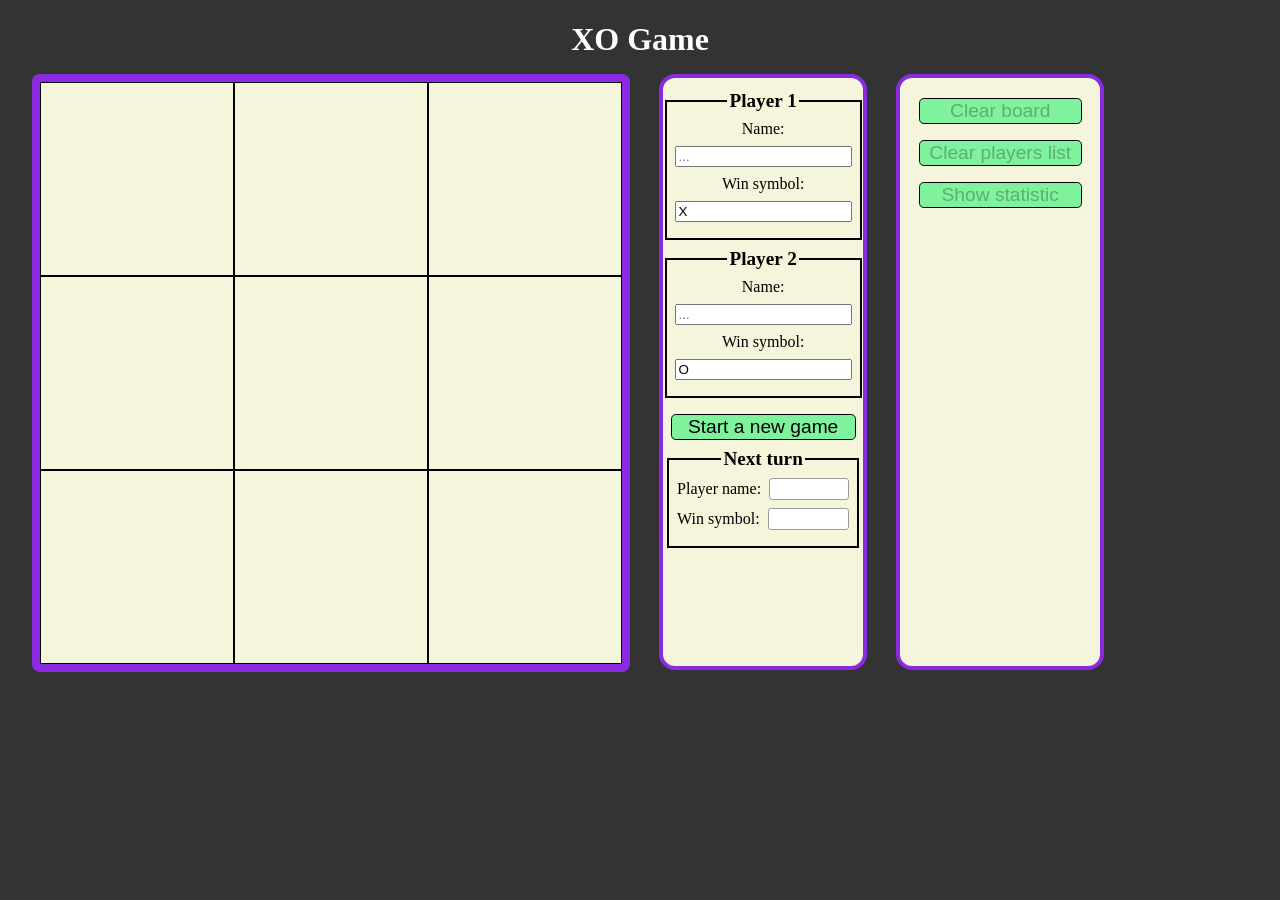
==== app/src/index.html @ b2dba9e0 "Fix login into git (usernamePassword type instead of secretString)" ====
<!doctype html>
<html lang="en">
<head>
    <meta charset="UTF-8" />
    <title>xoGame</title>
    <link rel="stylesheet" href="CSS/xoGame.css" />
    <script type="module" src="JS/xoGame.js"></script>
</head>
<body>
    <h1>XO Game</h1>

    <div class="gamePack">
        <div class="playBoard"></div>

        <div class="options">
            <div class="playersData">
                <fieldset>
                    <legend>Player 1</legend>
                    <label for="player1Name">Name:</label>
                    <input type="text" id="player1Name" placeholder="..." required />
                    <label for="player1Sign">Win symbol:</label>
                    <input type="text" id="player1Sign" placeholder="X" value="X" />
                </fieldset>
                <fieldset>
                    <legend>Player 2</legend>
                    <label for="player2Name">Name:</label>
                    <input type="text" id="player2Name" placeholder="..." required />
                    <label for="player2Sign">Win symbol:</label>
                    <input type="text" id="player2Sign" placeholder="O" value="O" />
                </fieldset>
                <button type="button" id="startGame">Start a new game</button>
            </div>

            <fieldset class="next-turn">
                <legend>Next turn</legend>
                <div class="row">
                    <span class="label">Player name:</span>
                    <div class="output" id="nextTurnPlayerName"></div>
                </div>
                <div class="row">
                    <span class="label">Win symbol:</span>
                    <div class="output" id="nextTurnPlayerSign"></div>
                </div>
            </fieldset>
        </div>

        <div class="options" id="buttonsColumn">
            <button type="button" id="clearBoardBtn">Clear board</button>
            <button type="button" id="clearPlayerList">Clear players list</button>
            <button type="button" id="showStatistic">Show statistic</button>
            <button type="button" id="sortNames">Sort scores by name</button>
            <button type="button" id="sortScores">Sort scores by score</button>
        </div>

        <div id="statisticBlock"></div>
    </div>
</body>
</html>
---- app/src/CSS/xoGame.css ----
html {
    height: 100%;
}

body {
    background-color: #333333;
    text-align: center;
    margin: 0;
}

h1 {
    text-align: center;
    color: white;
    margin-bottom: 1rem;
}

.gamePack {
    margin-left: 2rem;
    display: flex;
    flex-direction: row;
    justify-content: flex-start;
    align-items: flex-start;
    gap: 1.82rem;
    padding-left: 0;
}

.playBoard {
    display: inline-grid;
    grid-template-columns: repeat(3, 1fr);
    padding: 0.5rem;
    background-color: blueviolet;
    border-radius: 0.5rem;
    align-self: flex-start;
}

.cell {
    width: 12rem;
    height: 12rem;
    border: 1px solid black;
    background-color: beige;
    color: blue;
    font-size: 5rem;
    display: flex;
    justify-content: center;
    align-items: center;
}

.takenByO {
    background-color: rgb(131, 247, 30);
}

.takenByX {
    background-color: rgb(216, 92, 227);
}

.winner {
    background-color: rgb(243, 219, 37) !important;
}

.options {
    width: 13rem;
    background-color: beige;
    display: flex;
    flex-direction: column;
    align-items: center;
    height: 37.25rem;
    box-sizing: border-box;
    padding: 0.7rem;
    border-radius: 1rem;
    border: 0.3rem solid blueviolet;
}

.playersData fieldset,
.next-turn {
    display: block;
    min-width: 12rem;
    box-sizing: border-box;
    padding: 0.5rem;
    border: 2px solid black;
    background-color: beige;
}

.playersData fieldset {
    margin-bottom: 0.5rem;
}

.playersData fieldset label,
.playersData fieldset input {
    display: block;
    margin-bottom: 0.5rem;
}

.next-turn .row {
    margin-bottom: 0.5rem;
    display: grid;
    grid-template-columns: auto 1fr;
    align-items: center;
    column-gap: 0.5rem;
    width: 100%;
    box-sizing: border-box;
}

.next-turn .label {
    white-space: nowrap;
}

.next-turn .output {
    padding: 0.2rem 0.4rem;
    border: 1px solid #999;
    border-radius: 0.2rem;
    min-height: 1.4em;
    overflow: hidden;
    box-sizing: border-box;
    background-color: #fff;
}

[type="button"] {
    margin: 0.5rem 0;
    font-size: 1.2rem;
    cursor: pointer;
    border: 1px solid black;
    border-radius: 0.3rem;
    background-color: #7ef29d;
    width: 92%;
    box-sizing: border-box;
}

legend {
    font-size: larger;
    font-weight: bolder;
}

#statisticBlock {
    width: 13rem;
    background-color: beige;
    height: 37.25rem;
    box-sizing: border-box;
    padding: 0.5rem;
    display: flex;
    flex-direction: column;
}

#statisticBlock label {
    text-align: left;
    display: block;
    box-sizing: border-box;
    white-space: nowrap;
}

#statisticBlock[hidden] {
    display: none !important;
}

.playersData.frozen {
    opacity: 0.5;
}

.playersData.frozen label,
.playersData.frozen input {
    color: #777;
}

.playersData.frozen input {
    background-color: #e0e0e0;
}
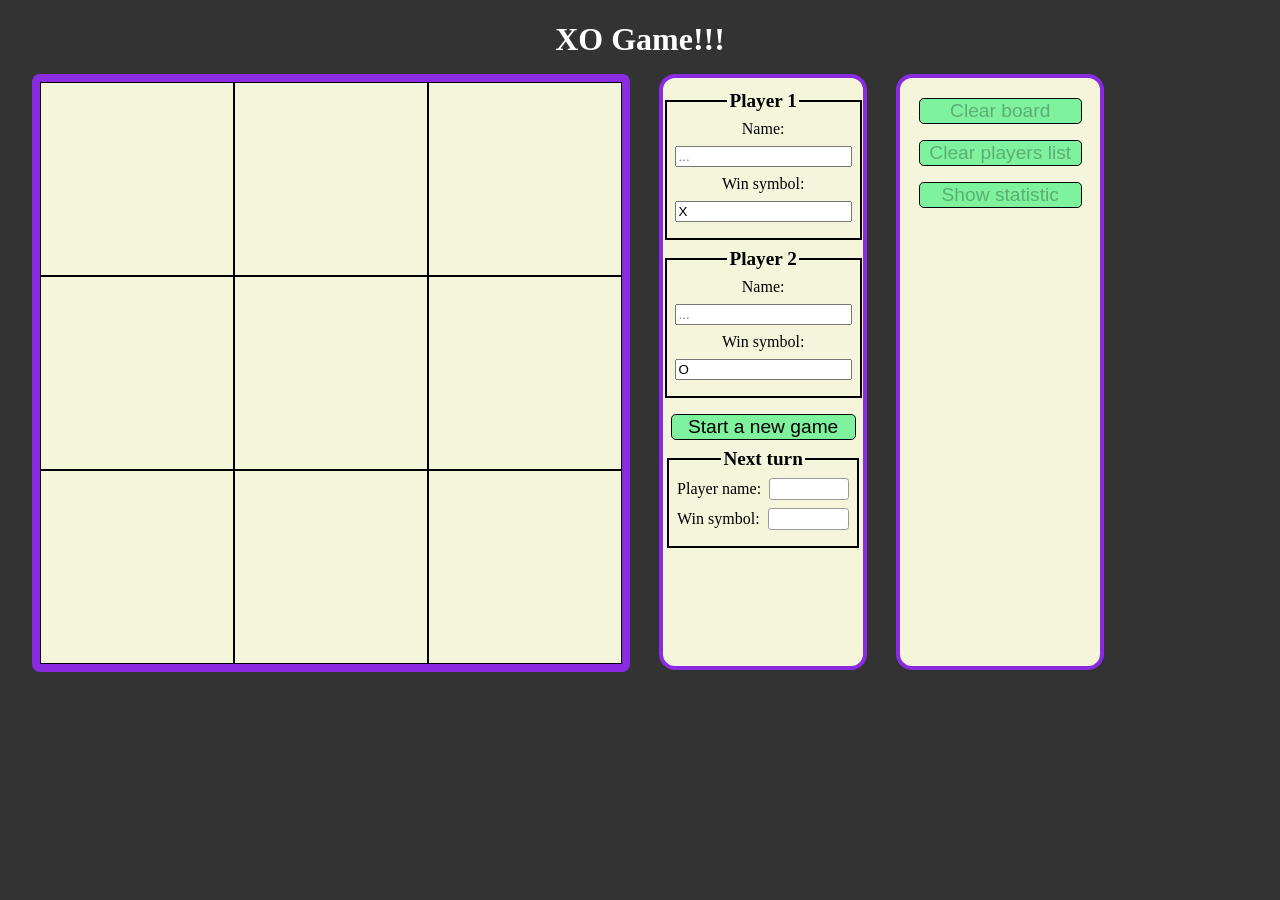
==== commit 863441e2: "KAN-6: build trigger" ====
--- a/app/src/index.html
+++ b/app/src/index.html
@@ -7,7 +7,7 @@
     <script type="module" src="JS/xoGame.js"></script>
 </head>
 <body>
-    <h1>XO Game</h1>
+    <h1>XO Game!!!</h1>
 
     <div class="gamePack">
         <div class="playBoard"></div>
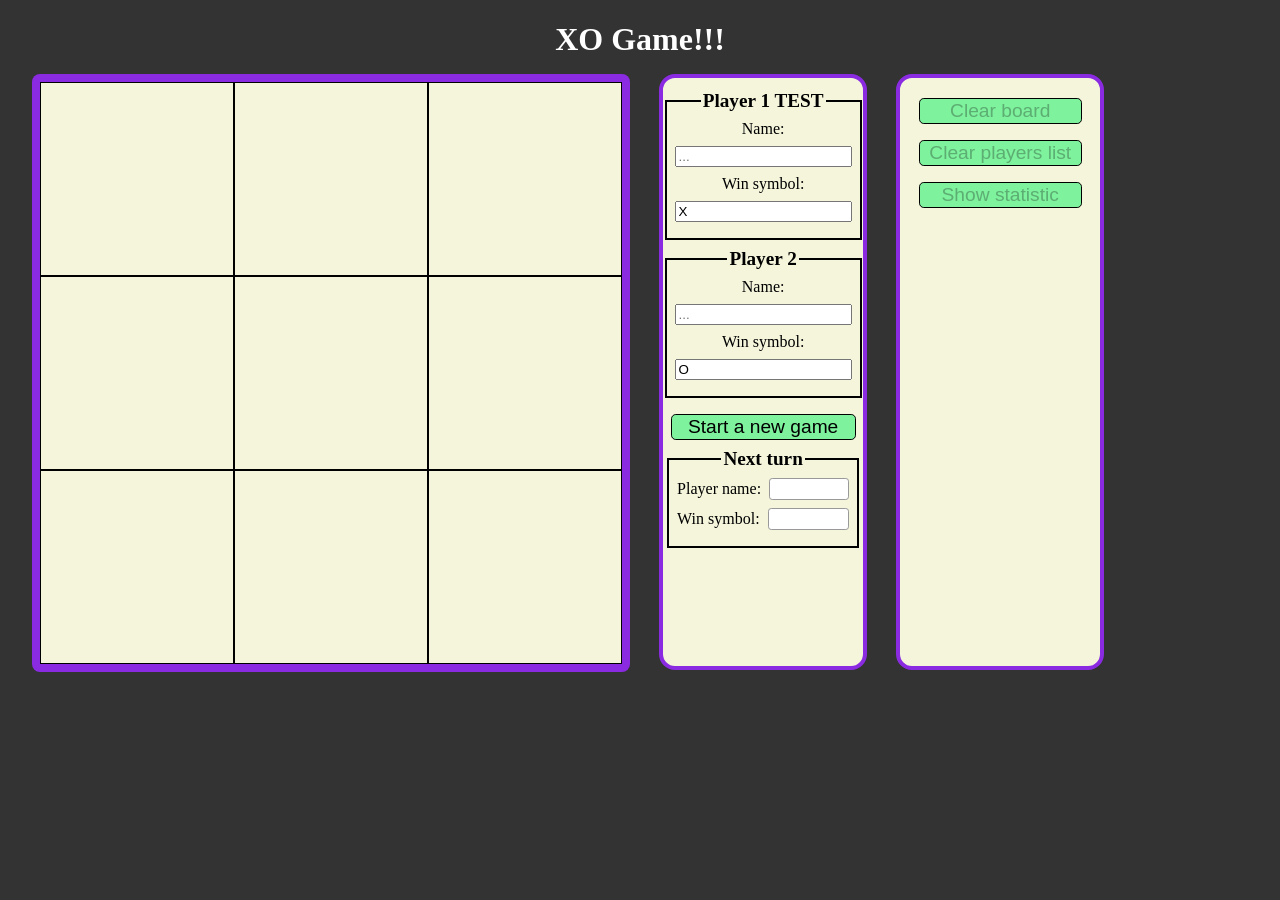
==== commit 6251be96: "KAN-2: TEST player 1" ====
--- a/app/src/index.html
+++ b/app/src/index.html
@@ -1,58 +1,58 @@
 <!doctype html>
 <html lang="en">
-<head>
-    <meta charset="UTF-8" />
-    <title>xoGame</title>
-    <link rel="stylesheet" href="CSS/xoGame.css" />
-    <script type="module" src="JS/xoGame.js"></script>
-</head>
-<body>
-    <h1>XO Game!!!</h1>
+    <head>
+        <meta charset="UTF-8" />
+        <title>xoGame</title>
+        <link rel="stylesheet" href="CSS/xoGame.css" />
+        <script type="module" src="JS/xoGame.js"></script>
+    </head>
+    <body>
+        <h1>XO Game!!!</h1>
 
-    <div class="gamePack">
-        <div class="playBoard"></div>
+        <div class="gamePack">
+            <div class="playBoard"></div>
 
-        <div class="options">
-            <div class="playersData">
-                <fieldset>
-                    <legend>Player 1</legend>
-                    <label for="player1Name">Name:</label>
-                    <input type="text" id="player1Name" placeholder="..." required />
-                    <label for="player1Sign">Win symbol:</label>
-                    <input type="text" id="player1Sign" placeholder="X" value="X" />
+            <div class="options">
+                <div class="playersData">
+                    <fieldset>
+                        <legend>Player 1 TEST</legend>
+                        <label for="player1Name">Name:</label>
+                        <input type="text" id="player1Name" placeholder="..." required />
+                        <label for="player1Sign">Win symbol:</label>
+                        <input type="text" id="player1Sign" placeholder="X" value="X" />
+                    </fieldset>
+                    <fieldset>
+                        <legend>Player 2</legend>
+                        <label for="player2Name">Name:</label>
+                        <input type="text" id="player2Name" placeholder="..." required />
+                        <label for="player2Sign">Win symbol:</label>
+                        <input type="text" id="player2Sign" placeholder="O" value="O" />
+                    </fieldset>
+                    <button type="button" id="startGame">Start a new game</button>
+                </div>
+
+                <fieldset class="next-turn">
+                    <legend>Next turn</legend>
+                    <div class="row">
+                        <span class="label">Player name:</span>
+                        <div class="output" id="nextTurnPlayerName"></div>
+                    </div>
+                    <div class="row">
+                        <span class="label">Win symbol:</span>
+                        <div class="output" id="nextTurnPlayerSign"></div>
+                    </div>
                 </fieldset>
-                <fieldset>
-                    <legend>Player 2</legend>
-                    <label for="player2Name">Name:</label>
-                    <input type="text" id="player2Name" placeholder="..." required />
-                    <label for="player2Sign">Win symbol:</label>
-                    <input type="text" id="player2Sign" placeholder="O" value="O" />
-                </fieldset>
-                <button type="button" id="startGame">Start a new game</button>
             </div>
 
-            <fieldset class="next-turn">
-                <legend>Next turn</legend>
-                <div class="row">
-                    <span class="label">Player name:</span>
-                    <div class="output" id="nextTurnPlayerName"></div>
-                </div>
-                <div class="row">
-                    <span class="label">Win symbol:</span>
-                    <div class="output" id="nextTurnPlayerSign"></div>
-                </div>
-            </fieldset>
+            <div class="options" id="buttonsColumn">
+                <button type="button" id="clearBoardBtn">Clear board</button>
+                <button type="button" id="clearPlayerList">Clear players list</button>
+                <button type="button" id="showStatistic">Show statistic</button>
+                <button type="button" id="sortNames">Sort scores by name</button>
+                <button type="button" id="sortScores">Sort scores by score</button>
+            </div>
+
+            <div id="statisticBlock"></div>
         </div>
-
-        <div class="options" id="buttonsColumn">
-            <button type="button" id="clearBoardBtn">Clear board</button>
-            <button type="button" id="clearPlayerList">Clear players list</button>
-            <button type="button" id="showStatistic">Show statistic</button>
-            <button type="button" id="sortNames">Sort scores by name</button>
-            <button type="button" id="sortScores">Sort scores by score</button>
-        </div>
-
-        <div id="statisticBlock"></div>
-    </div>
-</body>
+    </body>
 </html>
